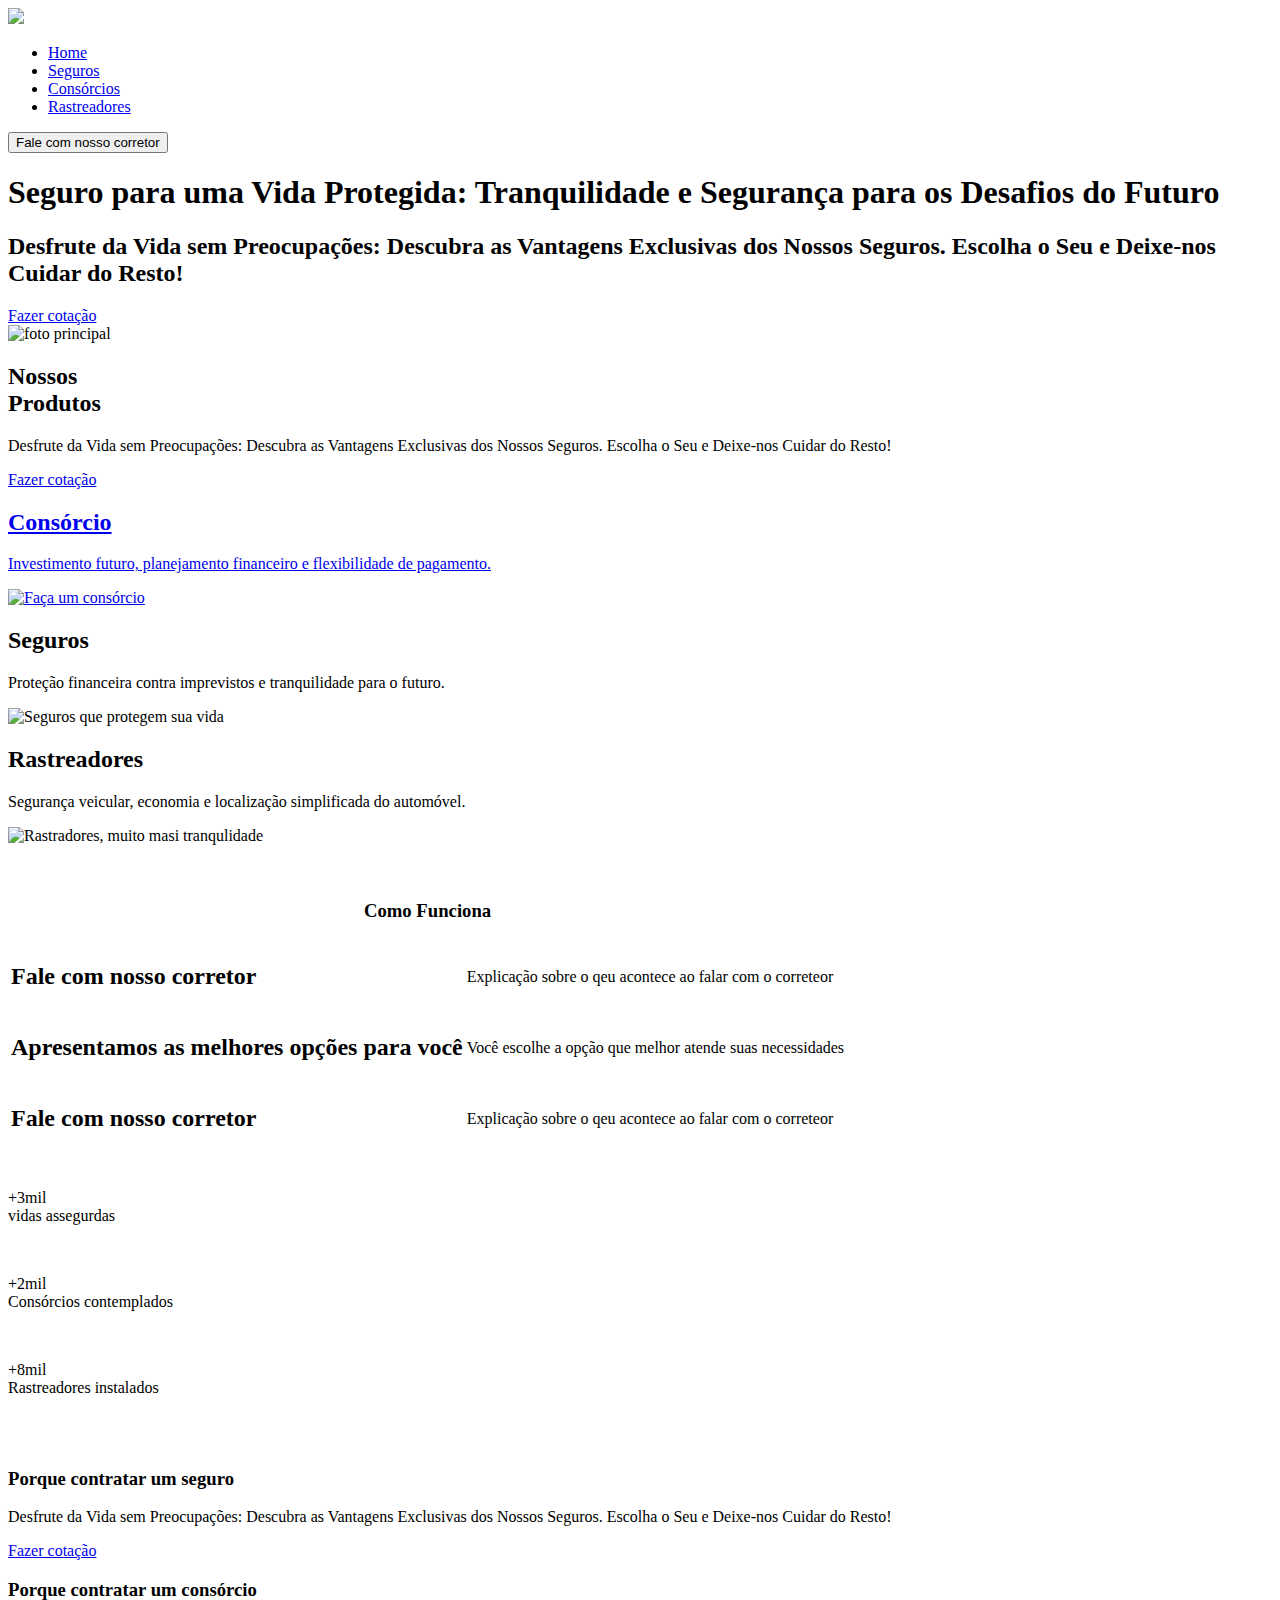
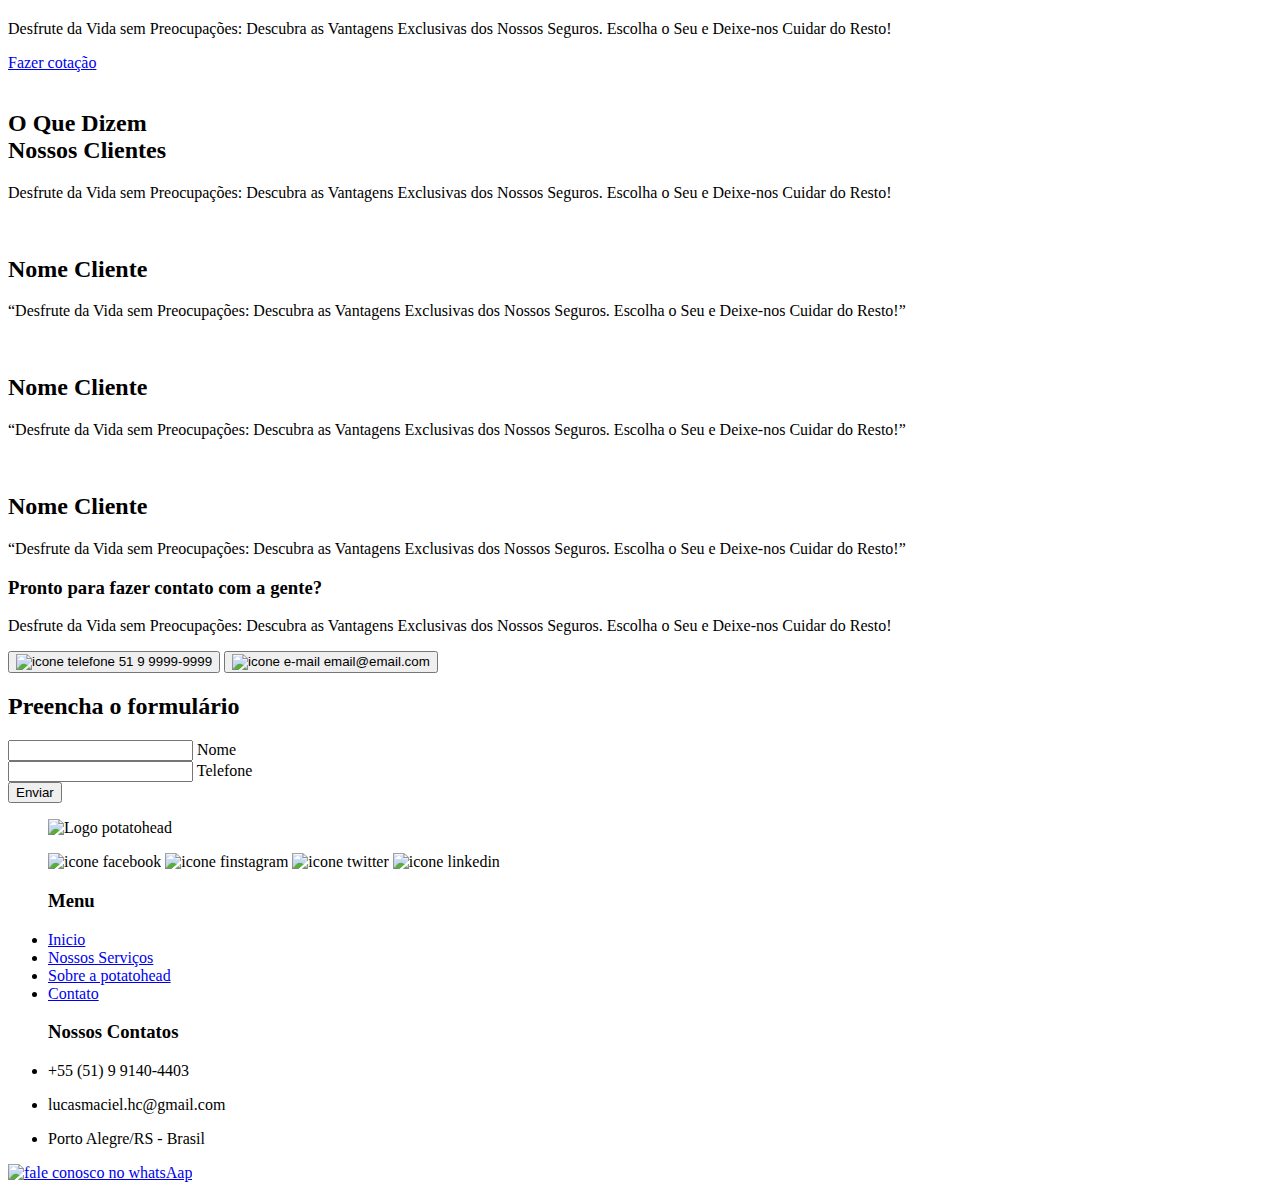
==== index.html @ 887e1ce1 "adição pagina main" ====
<!DOCTYPE html>
<html lang="pt-br">

<head>
    <meta charset="UTF-8">
    <meta name="viewport" content="width=device-width, initial-scale=1.0">
    <title>SMCOR Corretora de Seguros e Consórcios</title>
    <link rel="stylesheet" href="CSS/Style.css">
</head>

<body>
    <!-- inicio menu -->
    <header>
        <nav>
            <div class="logo-nav">
                <a href="#">
                    <img src="assets/Logo/Logo.svg">
                </a>
            </div>
            <div class="menu-lista">
                <ul class="ul-menu">
                    <li><a href="main.html">Home</a></li>
                    <li><a href="seguros.html">Seguros</a>
                    <li><a href="Consorcio.html">Consórcios</a></li>
                    <li><a href="Rastradores.html">Rastreadores</a></li>
                    <!--  <li><a href="">Contato</a></li>-->
                </ul>
                <button class="btn-contato-topo">Fale com nosso corretor<img src="" alt=""></button>
            </div>

            <div class="hamburguer">
                <span class="bar"></span>
                <span class="bar"></span>
                <span class="bar"></span>
            </div>
        </nav>
    </header>
    <!-- fim menu -->
    <!-- inicio hero -->
    <main>
        <section class="hero-topo">
            <div class="container">
                <div class="hero">
                    <div class="texto-hero">
                        <h1>Seguro para uma Vida Protegida: Tranquilidade e Segurança para os Desafios do Futuro</h1>
                        <h2>
                            Desfrute da Vida sem Preocupações: Descubra as Vantagens Exclusivas dos Nossos Seguros.
                            Escolha o Seu e Deixe-nos Cuidar do Resto!
                        </h2>
                        <div class="efeitobtn">
                            <a href="#" class="btn-primario"><span>Fazer cotação</span></a>
                        </div>
                    </div>
                    <div class="imagem-hero">
                        <img src="assets/img/Hero.webp" alt="foto principal">
                    </div>
                </div>
            </div>
            <!-- final hero -->
            <!-- inicio nossos produtos -->
        </section>
        <section class="nossos-produtos">
            <div class="container">
                <div class="txt-produtos">
                    <h2>Nossos</br>Produtos</h2>
                    <p>
                        Desfrute da Vida sem Preocupações: Descubra as Vantagens Exclusivas dos Nossos Seguros.
                        Escolha o Seu e Deixe-nos Cuidar do Resto!
                    </p>
                    <div class="efeitobtn">
                        <a href="#" class="btn-primario"><span>Fazer cotação</span></a>
                    </div>

                </div>

                <div class="cards-produtos">

                    <div class="card">
                        <a href="Consorcio.html">
                            <div class="texto-card">
                                <h2>Consórcio</h2>
                                <p>Investimento futuro, planejamento financeiro e flexibilidade de pagamento.</p>
                            </div>
                            <div class="imagem-card">
                                <div class="sombra"></div>
                                <img src="assets/img/Consórcio 2.webp" alt="Faça um consórcio">
                            </div>
                        </a>
                    </div>

                    <div class="card">
                        <div class="texto-card">
                            <h2>Seguros</h2>
                            <p>Proteção financeira contra imprevistos e tranquilidade para o futuro.</p>
                        </div>
                        <div class="imagem-card">
                            <div class="sombra"></div>
                            <img src="assets/img/ServicoSeguro.webp" alt="Seguros que protegem sua vida">
                        </div>
                    </div>

                    <div class="card">
                        <div class="texto-card">
                            <h2>Rastreadores</h2>
                            <p>Segurança veicular, economia e localização simplificada do automóvel.</p>
                        </div>
                        <div class="imagem-card">
                            <div class="sombra"></div>
                            <img src="assets/img/Consórcio carro.webp" alt="Rastradores, muito masi tranqulidade">
                        </div>
                    </div>

                </div>
            </div>
        </section>
        <!-- fim prdoutos -->
        <!-- inicio parceiros -->
        <section class="parceiros">
            <div class="container">
                <div class="logo-parceiros">
                    <img src="assets/LogoParceiros/image 40.svg" alt="">
                    <img src="assets/LogoParceiros/image 41.svg" alt="">
                    <img src="assets/LogoParceiros/image 42.svg" alt="">
                    <img src="assets/LogoParceiros/image 43.svg" alt="">
                    <img src="assets/LogoParceiros/image 44.svg" alt="">
                </div>
                <div class="logo-parceiros">
                    <img src="assets/LogoParceiros/image 45.svg" alt="">
                    <img src="assets/LogoParceiros/image 46.svg" alt="">
                    <img src="assets/LogoParceiros/image 47.svg" alt="">
                    <img src="assets/LogoParceiros/image 48.svg" alt="">
                </div>
            </div>
        </section>
        <!-- fim parceiros -->
        <!-- inicio como funciona -->
        <section class="como-funciona">
            <div class="container">
                <div class="funciona-contudo">
                    <table class="Tabela-funciona">
                        <caption>
                            <h3>Como Funciona</h3>
                        </caption>
                        <tbody class="Tabela-funciona-tbody">
                            <tr class="linha-col">
                                <td class="principal">
                                    <h2><span>Fale</span> com
                                        nosso <span>corretor</span></h2>
                                </td>
                                <td class="explicativo">
                                    <p>Explicação sobre o qeu acontece ao falar com o correteor</p>
                                </td>
                            </tr>

                            <tr>
                                <td class="principal">
                                    <h2>Apresentamos as <span>melhores opções</span> para você</h2>
                                </td>
                                <td class="explicativo">
                                    <p>Você escolhe a opção que <span>melhor atende suas necessidades</span></p>
                                </td>
                            </tr>

                            <tr>
                                <td class="principal">
                                    <h2>Fale com
                                        nosso corretor</h2>
                                </td>
                                <td class="explicativo">
                                    <p>Explicação sobre o qeu acontece ao falar com o correteor</p>
                                </td>
                            </tr>
                        </tbody>
                    </table>
                    <div class="dados">
                        <div class="resultados">
                            <img src="assets/icones/health_and_safety_FILL0_wght400_GRAD0_opsz24 1.svg" alt=""
                                class="icone-resultados">
                            <p class="results">+3mil<br>vidas assegurdas</p>
                        </div>
                        <div class="resultados">
                            <img src="assets/icones/Group 378.svg" alt="" class="icone-resultados">
                            <p class="results">+2mil<br>Consórcios contemplados</p>
                        </div>
                        <div class="resultados">
                            <img src="assets/icones/share_location_FILL0_wght400_GRAD0_opsz24 1.svg" alt=""
                                class="icone-resultados">
                            <p class="results">+8mil<br>Rastreadores instalados</p>
                        </div>
                    </div>
                </div>
                <div class="imagem-como-funciona">
                    <img src="assets/img/Serviços.webp" alt="">
                </div>
            </div>
        </section>
        <!-- fim como funciona -->
        <!-- inicio Porque o seguro -->
        <section class="porque-seguro">
            <div class="container">
                <div class="fundo-seguro">
                    <div class="imagem-seguros">
                        <img src="assets/img/seguro vida.webp" alt="">
                    </div>
                    <div class="conteudo-seguro">
                        <h3>Porque contratar um seguro</h3>
                        <p>
                            Desfrute da Vida sem Preocupações: Descubra as Vantagens Exclusivas
                            dos Nossos Seguros. Escolha o Seu e Deixe-nos Cuidar do Resto!
                        </p>
                        <div class="efeitobtn">
                            <a href="#" class="btn-primario"><span>Fazer cotação</span></a>
                        </div>
                    </div>
                </div>
            </div>
        </section>
        <section class="porque-consorcio">
            <div class="container">
                <div class="conteudo-seguro">
                    <h3>Porque contratar um consórcio</h3>
                    <p>
                        Desfrute da Vida sem Preocupações: Descubra as Vantagens Exclusivas
                        dos Nossos Seguros. Escolha o Seu e Deixe-nos Cuidar do Resto!
                    </p>
                    <div class="efeitobtn">
                        <a href="#" class="btn-primario"><span>Fazer cotação</span></a>
                    </div>
                </div>
                <div class="imagem-seguros">
                    <img src="assets/img/Consórcio.webp" alt="">
                </div>
            </div>
        </section>

        <section class="o-que-dizem">
            <div class="container">
                <div class="txt-produtos">
                    <h2>O Que Dizem</br>Nossos Clientes</h2>
                    <p>
                        Desfrute da Vida sem Preocupações: Descubra as Vantagens Exclusivas dos Nossos Seguros.
                        Escolha o Seu e Deixe-nos Cuidar do Resto!
                    </p>

                </div>

                <div class="cards-clientes">
                    <div class="card">
                        <img src="assets/img/toa-heftiba-oKbQxVusp8M-unsplash.webp" alt="" class="foto-cliente">
                        <h2>Nome Cliente</h2>
                        <p>
                            “Desfrute da Vida sem Preocupações: Descubra as Vantagens Exclusivas dos
                            Nossos Seguros. Escolha o Seu e Deixe-nos Cuidar do Resto!”
                        </p>
                    </div>
                    <div class="card">
                        <img src="assets/img/Seguro de vida.webp" alt="" class="foto-cliente">
                        <h2>Nome Cliente</h2>
                        <p>
                            “Desfrute da Vida sem Preocupações: Descubra as Vantagens Exclusivas dos
                            Nossos Seguros. Escolha o Seu e Deixe-nos Cuidar do Resto!”
                        </p>
                    </div>
                    <div class="card">
                        <img src="assets/img/Consórcio.webp" alt="" class="foto-cliente">
                        <h2>Nome Cliente</h2>
                        <p>
                            “Desfrute da Vida sem Preocupações: Descubra as Vantagens Exclusivas dos
                            Nossos Seguros. Escolha o Seu e Deixe-nos Cuidar do Resto!”
                        </p>
                    </div>
                </div>
            </div>

        </section>
        <!-- fim o que dizem -->
        <!-- inicio contato -->
        <section class="contato">
            <div class="container">
                <div class="conteudo">
                    <h3>Pronto para fazer contato com a gente?</h3>
                    <p>
                        Desfrute da Vida sem Preocupações: Descubra as Vantagens Exclusivas
                        dos Nossos Seguros. Escolha o Seu e Deixe-nos Cuidar do Resto!
                    </p>
                    <div class="botes-contato">
                        <button class="btn-contato">
                            <img src="assets/icones/phone.svg" alt="icone telefone"> <span>51 9 9999-9999</span>
                        </button>
                        <button class="btn-contato">
                            <img src="assets/icones/mail.svg" alt="icone e-mail"> <span>email@email.com</span>
                        </button>
                    </div>
                </div>

                <form action="" class="contat-home">
                    <h2>Preencha o formulário</h2>
                    <div class="input-box">
                        <input type="text" class="name" id="name" name="name" required>
                        <span>Nome</span>
                    </div>
                    <div class="input-box">
                        <input type="tel" class="telefone" id="telefone" name="telefone" required>
                        <span class="label">Telefone</span>
                    </div>
                    <button class="btn-primario-form" type="submit" data-button>Enviar</button>
                </form>
            </div>
        </section>
        <!-- fim contato -->
        <!-- inicio footer -->
        <footer>
            <div class="container">
                <ul>
                    <div class="logo">
                        <img src="assets/Logo/Logo.svg" alt="Logo potatohead">
                    </div>
                    <p></p>
                    <div class="redes-sociais">
                        <img src="assets/icones/facebook.png" alt="icone facebook" width="20px" height="20px">
                        <img src="assets/icones/instagram.png" alt="icone finstagram" width="20px" height="20px">
                        <img src="assets/icones/twitter.png" alt="icone twitter" width="20px" height="20px">
                        <img src="assets/icones/linkedin.png" alt="icone linkedin" width="20px" height="20px">
                    </div>
                </ul>

                <ul>
                    <h3>Menu</h3>
                    <li><a href="#hero">Inicio</a></li>
                    <li><a href="#nossos-servicos">Nossos Serviços</a></li>
                    <li><a href="#pq-potatohead">Sobre a potatohead</a></li>
                    <li><a href="#contato">Contato</a></li>

                </ul>



                <ul>
                    <h3>Nossos Contatos</h3>
                    <li>
                        <p>+55 (51) 9 9140-4403</p>
                    </li>
                    <li>
                        <p>lucasmaciel.hc@gmail.com</p>
                    </li>
                    <li>
                        <p>Porto Alegre/RS - Brasil</p>
                    </li>
                </ul>
            </div>
        </footer>
        <div class="whats">
            <div class="ani-whats">
                <a href="https://wa.me/5551991404403" target="_blank">
                    <img src="assets/icones/whatsapp-icon-seeklogo.svg" alt="fale conosco no whatsAap"
                        title="fale conosco no whatsAap" width="70px" height="70px">
                </a>
            </div>
        </div>
    </main>
    <script src="JS/script.js"></script>

</body>

</html>
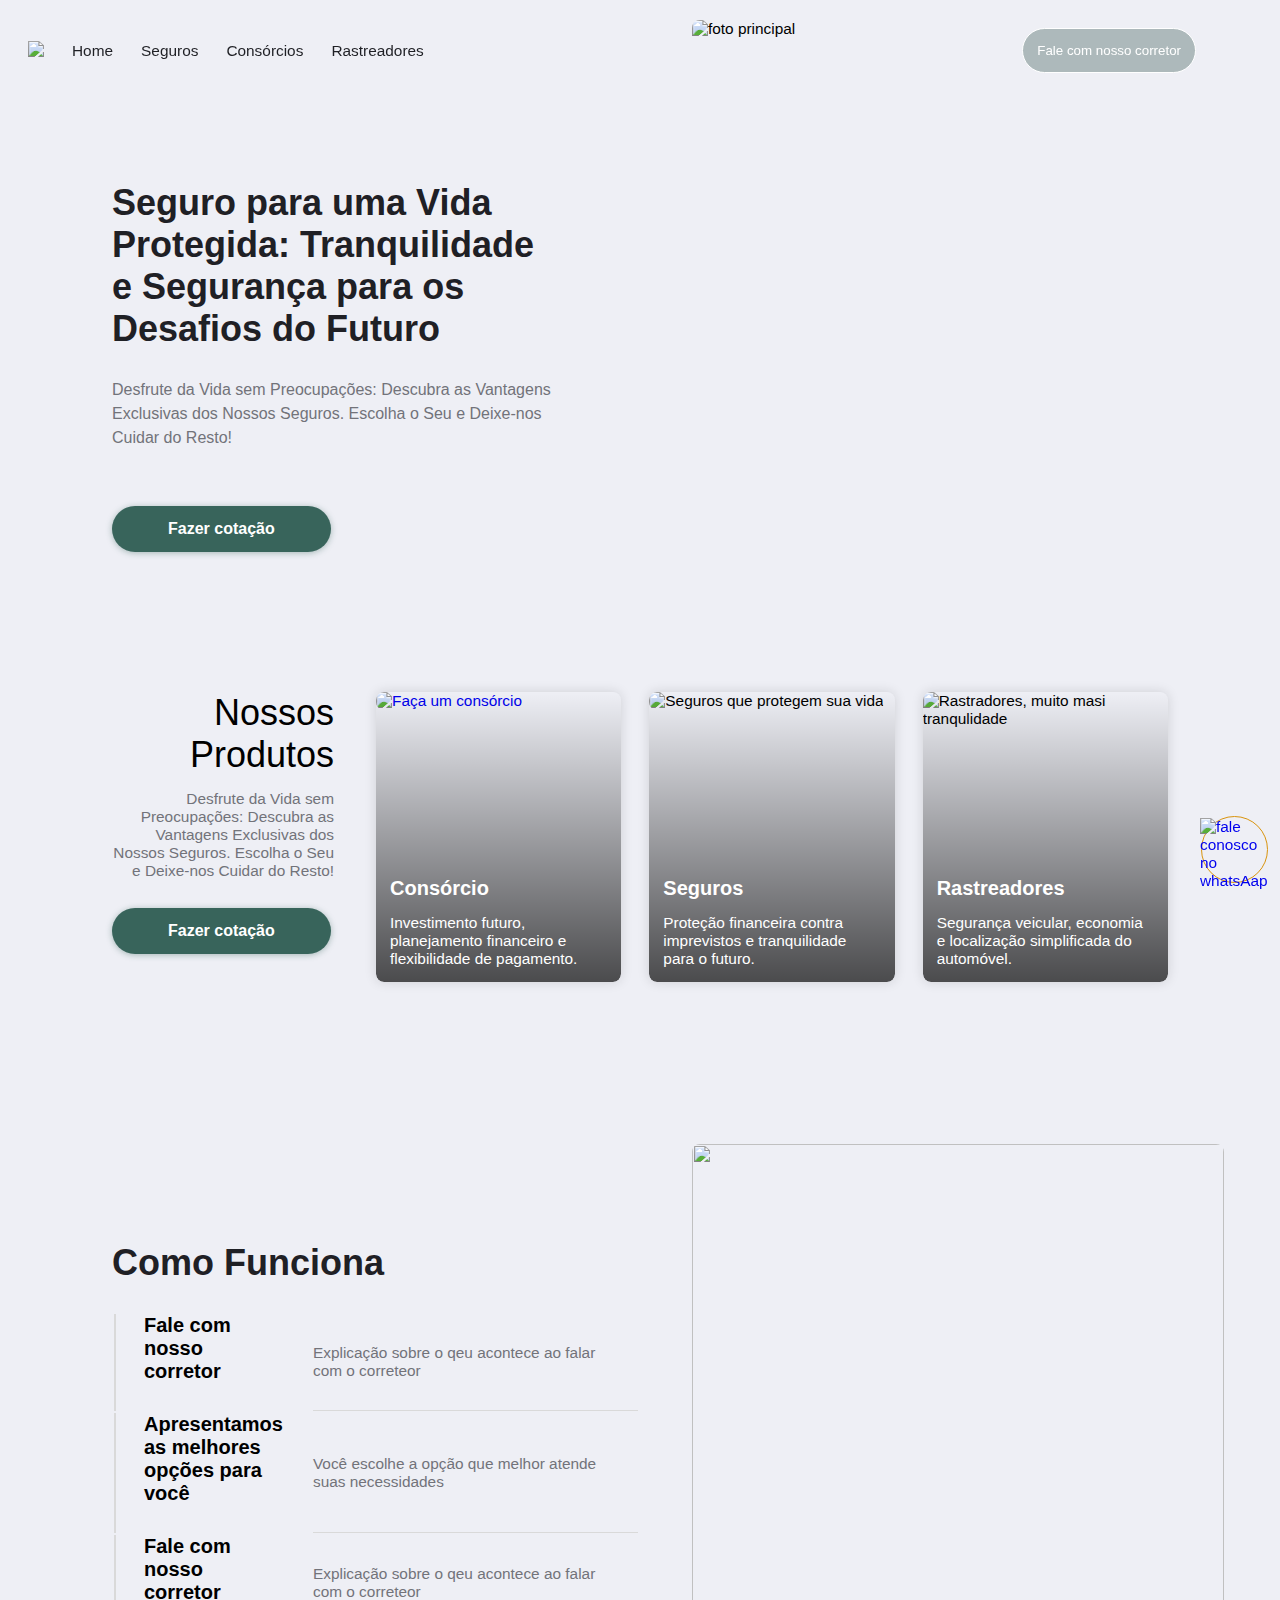
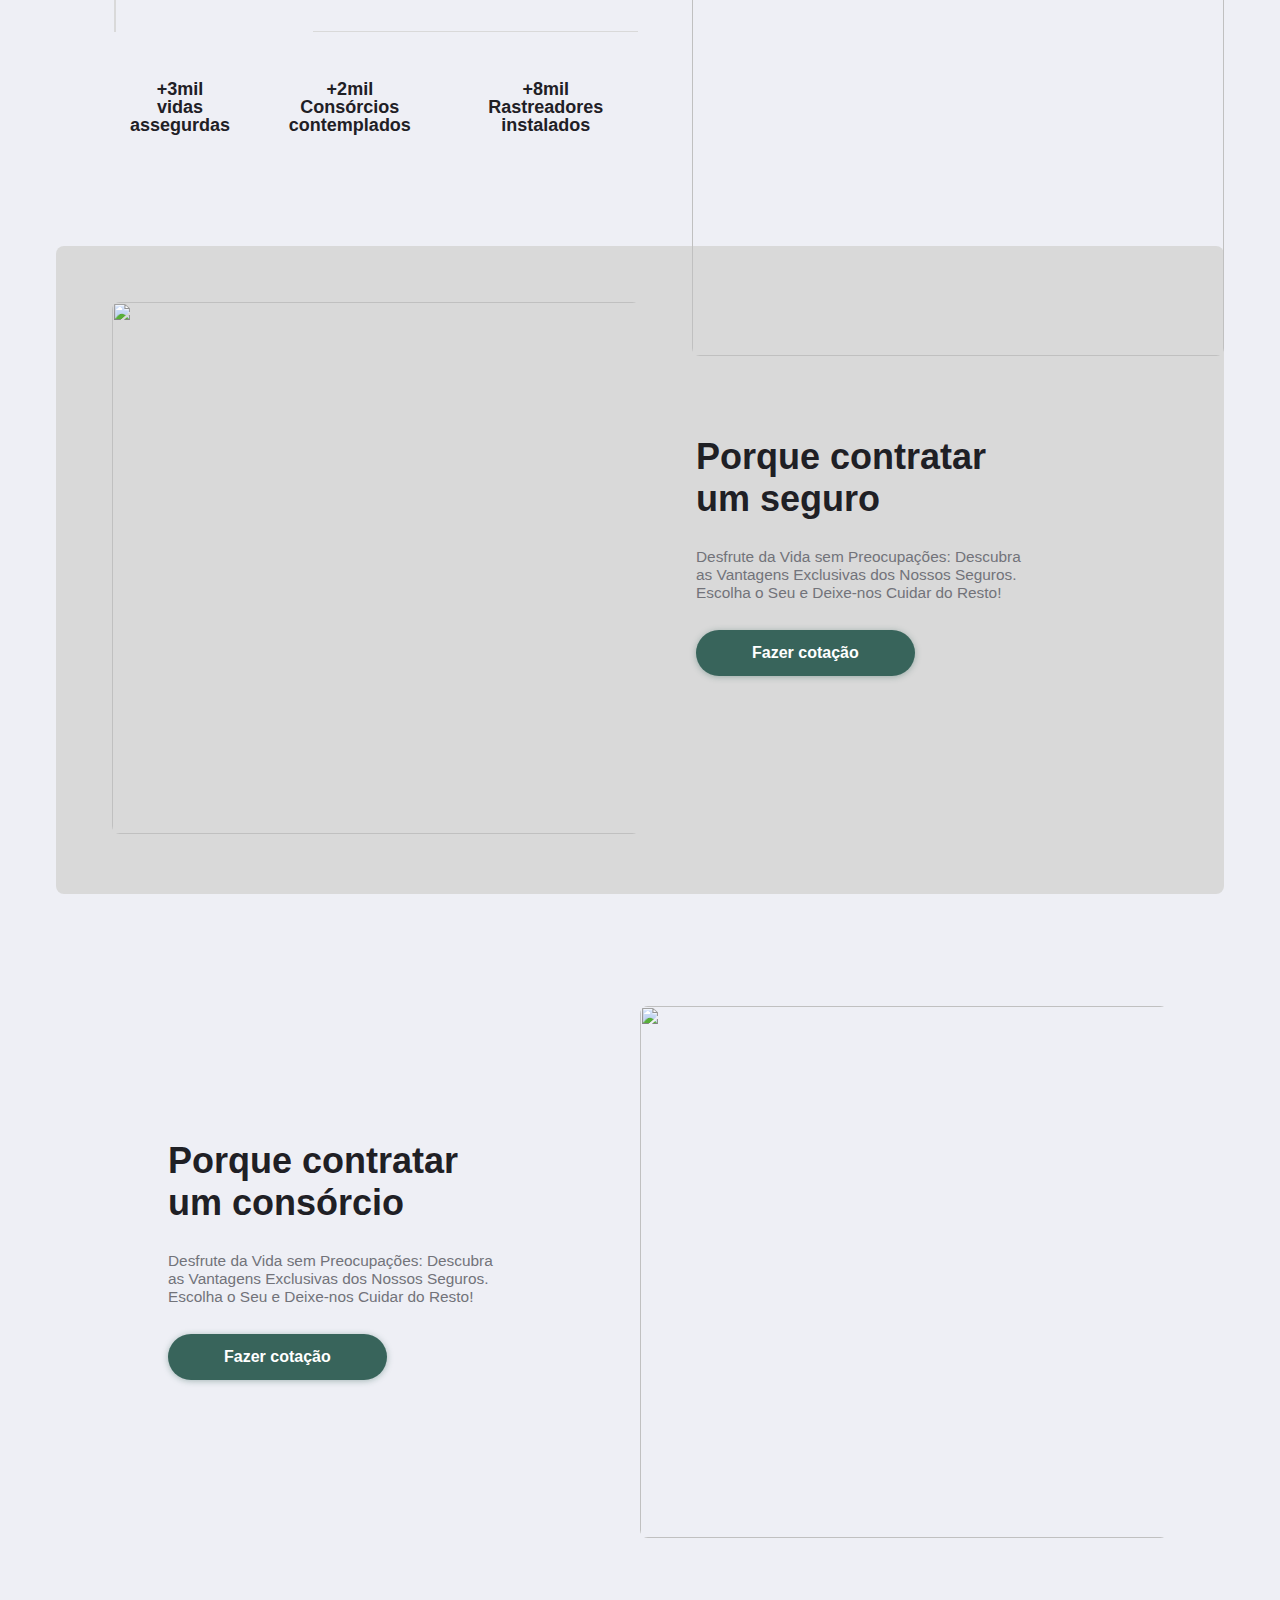
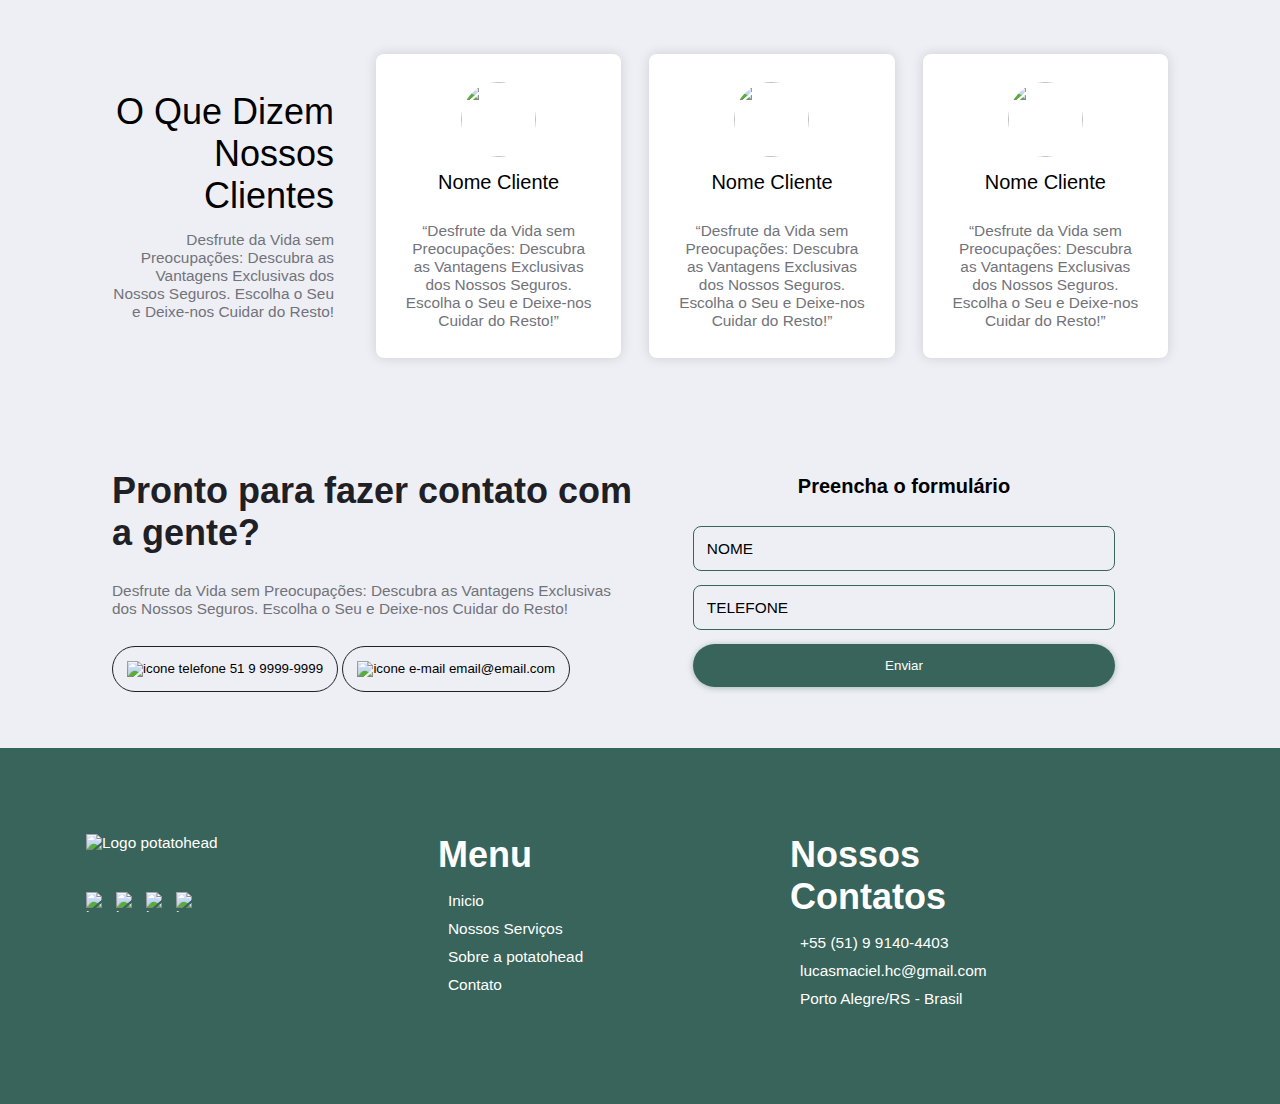
==== commit a3be90ab: "ajustes mobile e forms" ====
--- a/index.html
+++ b/index.html
@@ -19,7 +19,7 @@
             </div>
             <div class="menu-lista">
                 <ul class="ul-menu">
-                    <li><a href="main.html">Home</a></li>
+                    <li><a href="#">Home</a></li>
                     <li><a href="seguros.html">Seguros</a>
                     <li><a href="Consorcio.html">Consórcios</a></li>
                     <li><a href="Rastradores.html">Rastreadores</a></li>
@@ -293,7 +293,8 @@
                     </div>
                 </div>
 
-                <form action="" class="contat-home">
+                <form action="https://api.staticforms.xyz/submit" method="post" class="contat-home" data-form>
+                    <input type="hidden" name="accessKey" value="fa27f163-27c3-4903-a5e9-0213ad356aae">
                     <h2>Preencha o formulário</h2>
                     <div class="input-box">
                         <input type="text" class="name" id="name" name="name" required>
--- a/CSS/Style.css
+++ b/CSS/Style.css
@@ -0,0 +1,1049 @@
+:root {
+    --color--primaria: #38645B;
+    --color--secundaria: #D8930D;
+    --color--titulo: #1F2025;
+    --color-text: #72737A;
+    --color--background: #EEEFF5;
+    --color--background--secundario: #D9D9D9;
+    --color--background--dark: #191919;
+    --color--white: #fff;
+    --color--branco-opacitidade: rgba(76, 105, 99, 0.4);
+    --color--sobra--card: linear-gradient(rgba(0, 0, 0, 0), rgba(0, 0, 0, 0.685));
+    --color--sobra--card2: linear-gradient(rgba(0, 0, 0, 0.589), rgba(0, 0, 0, 0.966));
+    --color--sombra: #19191925;
+    --color-linhas: #D9D9D9;
+
+    --box-shadow: 0 0 0.8rem var(--color--sombra);
+
+}
+
+* {
+    margin: 0;
+    padding: 0;
+    outline: 0;
+    appearance: none;
+    border: 0;
+    text-decoration: none;
+    list-style: none;
+    box-sizing: border-box;
+}
+
+html {
+    font-size: 14px;
+    scroll-behavior: smooth;
+}
+
+body {
+    width: 100%;
+    height: 100%;
+    font-family: Helvetica Neue, Helvetica, Arial, sans-serif;
+    font-size: 1.1rem;
+    background-color: var(--color--background);
+
+}
+
+.hamburguer {
+    display: none;
+    cursor: pointer
+}
+
+.bar {
+    display: block;
+    width: 25px;
+    height: 3px;
+    margin: 5px 0;
+    transition: all 300ms ease;
+    background-color: var(--color--titulo);
+}
+
+h1 {
+    font-size: 36px;
+    font-weight: 600;
+    color: var(--color--titulo);
+}
+
+h2 {
+    font-size: 20px;
+    font-weight: 500;
+    margin-bottom: 2rem;
+}
+
+h3 {
+    font-size: 36px;
+    font-weight: 600;
+    color: var(--color--titulo);
+    margin-bottom: 2rem;
+}
+
+p {
+    color: var(--color-text);
+}
+
+.container {
+    padding: 4rem 8rem;
+    width: 100%;
+}
+
+.efeitobtn {
+    display: flex;
+
+}
+
+.btn-primario {
+    background-color: var(--color--primaria);
+    padding: 1rem 4rem;
+    border-radius: 30px;
+    box-shadow: 0px 1px 6px rgb(56, 100, 91, 0.4);
+    margin: 2rem 0;
+    border: none;
+    position: relative;
+    overflow: hidden;
+    text-align: center;
+}
+
+.btn-primario span {
+    font-size: 16px;
+    font-weight: 700;
+    color: var(--color--white);
+    position: relative;
+    overflow: hidden;
+}
+.btn-primario-form{
+    background-color: var(--color--primaria);
+    color: var(--color--white);
+    width: 100%;
+    padding: 1rem 4rem;
+    border-radius: 30px;
+    box-shadow: 0px 1px 6px rgb(56, 100, 91, 0.4);
+    width: 100%;
+    text-align: center;
+    transition: .4s;
+}
+.btn-primario-form:hover{
+    background-color: var(--color--secundaria);
+}
+.btn-primario::before {
+    content: '';
+    background-color: var(--color--secundaria);
+    width: 0;
+    height: 0;
+    position: absolute;
+    top: var(--eixoY);
+    left: var(--eixoX);
+    border-radius: 50%;
+    transform: translate(-50%, -50%);
+    transition: width .8s, height .8s;
+}
+
+.btn-primario:hover::before {
+    width: 1000px;
+    height: 1000px;
+}
+
+
+.card {
+    border-radius: 8px;
+    box-shadow: var(--box-shadow);
+    padding: 2rem;
+    cursor: pointer;
+}
+
+.card:hover {
+    box-shadow: none;
+}
+
+input, select {
+    width: 100%;
+    padding: 1rem;
+    border: 1px solid var(--color--primaria);
+    border-radius: 8px;
+    background-color: transparent;
+    margin-bottom: 1rem;
+    cursor: pointer;
+}
+
+input:hover,
+input:focus,
+input:valid,
+select:hover,
+select:focus,
+select:valid {
+    border: 1px solid var(--color--secundaria);
+    box-shadow: 0 0 0.2rem var(--color--secundaria);
+}
+
+/*----- Incio nav -----*/
+nav {
+    padding: 2rem 2rem;
+    width: 100%;
+    background-color: transparent;
+    display: flex;
+    align-items: center;
+    gap: 2rem;
+    position: fixed;
+    z-index: 9999;
+    transition: 0.4s;
+}
+
+nav.ativo {
+    background-color: var(--color--white);
+    box-shadow: 0px 1px 6px rgba(8, 10, 10, 0.4);
+    padding: 1rem 2rem;
+}
+
+nav.ativo .btn-contato-topo {
+    background-color: var(--color--primaria);
+}
+
+.ul-menu {
+    display: flex;
+    justify-content: space-between;
+    gap: 2rem;
+
+}
+
+.ul-menu a {
+    color: var(--color--titulo);
+    font-weight: 500;
+    transition: .3s;
+}
+
+.ul-menu a:hover {
+    color: var(--color--secundaria);
+}
+
+.ul-menu .ativo {
+    color: var(--color--secundaria);
+}
+
+
+.menu-lista {
+    display: flex;
+    justify-content: space-between;
+    width: 100%;
+    align-items: center;
+    padding-right: 4rem;
+}
+
+
+.btn-contato-topo {
+    border-radius: 30px;
+    padding: 1rem;
+    border: 1px solid;
+    border-color: var(--color--white);
+    background-color: var(--color--branco-opacitidade);
+    color: var(--color--white);
+    backdrop-filter: blur(20px);
+    
+}
+
+
+
+
+/*----- Incio hero -----*/
+.hero-topo {
+    padding-top: 6rem;
+}
+
+.hero {
+    display: grid;
+    grid-template-columns: 60% 40%;
+}
+
+.hero-interno{
+    display: grid;
+    grid-template-columns: 50% 50%;
+}
+
+.texto-hero {
+    margin-top: 3rem;
+    margin-right: 4rem;
+    max-width: 450px;
+}
+
+.texto-hero h1 {
+    margin-bottom: 2rem;
+}
+
+.texto-hero h2 {
+    font-size: 16px;
+    font-weight: 500;
+    color: var(--color-text);
+    line-height: 150%;
+}
+
+.imagem-hero {
+    position: relative;
+    max-width: 100%;
+    
+}
+
+.imagem-hero img {
+    width: 38rem;
+    height: 38rem;
+    border-radius: 8px;
+    position: absolute;
+    top: -8.6rem;
+    right: -4rem;
+    object-fit: cover;
+    
+}
+
+/*----- Nossos Produtos -----*/
+
+.nossos-produtos .container {
+    display: grid;
+    grid-template-columns: 25% 75%;
+    align-items: center;
+}
+
+.txt-produtos {
+    text-align: right;
+    margin-right: 3rem;
+}
+
+.txt-produtos h2 {
+    margin-bottom: 1rem;
+    font-size: 36px;
+    font-weight: 500;
+}
+
+.cards-produtos {
+    display: flex;
+    gap: 2rem;
+    width: 100%;
+    height: 100%;
+    max-height: 380px;
+    text-align: left;
+    margin: auto;
+    
+}
+
+.cards-produtos .card {
+    position: relative;
+    width: 100%;
+    height: 100%;
+    padding: 0;
+    max-height: 380px;
+    overflow: hidden;
+}
+
+
+.cards-produtos .card .texto-card {
+    position: absolute;
+    padding: 1rem;
+    color: var(--color--white);
+    bottom: 0;
+    z-index: 2;
+    max-height: 380px;
+}
+
+.texto-card h2 {
+    font-size: 20px;
+    font-weight: 600;
+    margin-bottom: 1rem;
+}
+
+.texto-card p {
+    color: var(--color--white);
+}
+
+.cards-produtos .card .sombra {
+    position: absolute;
+    background: var(--color--sobra--card);
+    width: 100%;
+    height: 100%;
+    z-index: 1;
+    border-radius: 8px;
+}
+
+.cards-produtos .card img {
+    width: 100%;
+    height: 100%;
+    object-fit: cover;
+    border-radius: 8px;
+    z-index: -2;
+    max-height: 380px;
+    transition: all .4s;
+}
+
+.cards-produtos .card:hover img{
+    transform: scale(1.2);
+}
+
+
+/*----- Nossos parceiros  -----*/
+
+.parceiros .container{
+    padding: 0 6rem;
+    padding-bottom: 4rem;
+}
+
+.logo-parceiros {
+    align-items: center;
+    text-align: center;
+    margin-bottom: 2rem;
+}
+
+.logo-parceiros img {
+    max-width: 200px;
+    
+}
+
+/*----- Como funciona  -----*/
+.como-funciona .container {
+    max-width: 100%;
+    display: grid;
+    grid-template-columns: 50% 50%;
+    padding-bottom: 4rem;
+}
+
+.imagem-como-funciona {
+    position: relative;
+}
+
+
+.Tabela-funciona caption {
+    text-align: left;
+}
+
+.Tabela-funciona caption h3 {
+    font-weight: 600;
+}
+
+.imagem-como-funciona img {
+    width: 38rem;
+    height: 58rem;
+    border-radius: 8px;
+    top: -7rem;
+    right: -4rem;
+    position: absolute;
+    object-fit: cover;
+}
+
+
+.principal {
+    border-left: 2px solid var(--color-linhas);
+    transition: .3s;
+}
+
+.Tabela-funciona tr:hover .principal {
+    border-left: 2px solid var(--color--secundaria);
+    color: var(--color--secundaria);
+}
+
+.Tabela-funciona tr:hover .explicativo p{
+    font-weight: 600;
+    
+}
+.Tabela-funciona .principal {
+    padding: 0 2rem;
+    align-items: center;
+    width: 20%;
+}
+
+.principal h2 {
+    font-weight: 600;
+}
+
+.Tabela-funciona .explicativo {
+    border-bottom: 1px solid var(--color-linhas);
+    padding: 2rem 0;
+    padding-right: 2rem;
+    width: 100%;
+    transition: .4s;
+}
+
+.tabela-funciona-interno{
+    padding-left: 2rem;
+    display: flex;
+}
+
+
+.dados {
+    display: flex;
+    justify-content: space-between;
+    align-items: center;
+    text-align: center;
+    padding-top: 2rem;
+}
+
+.dados .resultados img{
+    transition: transform .4s;
+}
+
+.dados p {
+    font-size: 18px;
+    font-weight: 800;
+    color: var(--color--titulo);
+    line-height: 100%;
+}
+.dados .resultados:hover img{
+    transform: scale(1.2);
+}
+/*----- porque contratar seguro  -----*/
+/*.porque-seguro {
+    background-color: var(--color--background--secundario);
+}-*/
+
+.porque-seguro .container {
+   padding: 4rem 4rem;
+
+}
+.fundo-seguro{
+    display: grid;
+    grid-template-columns: 50% 50%;
+    align-items: center;
+    padding: 4rem 4rem;
+    background-color: var(--color--background--secundario);
+    width: 100%;
+    height: 100%;
+    border-radius: 8px;
+}
+
+.imagem-seguros {
+    text-align: center;
+}
+
+.imagem-seguros img {
+    max-width: 100%;
+    border-radius: 8px;
+    width: 38rem;
+    height: 38rem;
+    border-radius: 8px;
+    object-fit: cover;
+}
+
+.conteudo-seguro {
+    max-width: 400px;
+    padding-left: 4rem;
+}
+
+/*----- porque contratar consorcio-----*/
+
+.porque-consorcio .container {
+    display: grid;
+    grid-template-columns: 50% 50%;
+    align-items: center;
+
+}
+
+/*----- o que dizem sobre nós-----*/
+.o-que-dizem .container {
+    display: grid;
+    grid-template-columns: 25% 75%;
+    align-items: center;
+}
+
+.cards-clientes {
+    display: flex;
+    gap: 2rem;
+    text-align: center;
+}
+
+.cards-clientes .card {
+    background-color: var(--color--white);
+    cursor: auto;
+}
+
+.cards-clientes .card img {
+    border-radius: 50%;
+    width: 75px;
+    height: 75px;
+    object-fit: cover;
+    margin-bottom: 1rem;
+}
+
+/*----- contato -----*/
+.contato .container {
+    display: grid;
+    grid-template-columns: 50% 50%;
+    
+}
+
+.botes-contato {
+    margin-top: 2rem;
+
+}
+
+.btn-contato {
+    
+    background-color: transparent;
+    border: 1px solid var(--color--titulo);
+    border-radius: 30px;
+    padding: 1rem;
+    align-items: center;
+}
+
+.btn-contato img {
+    width: 25px;
+    margin: auto;
+}
+
+.contat-home {
+    display: flex;
+    justify-content: center;
+    align-items: center;
+    flex-direction: column;
+    text-align: center;
+    width: 100%;
+}
+
+.contat-home h2 {
+    font-weight: 700;
+    width: 80%;
+}
+
+.input-box {
+    position: relative;
+    width: 80%;
+}
+
+.input-box span {
+    position: absolute;
+    left: 0;
+    padding: 1rem;
+    text-transform: uppercase;
+    transition: 0.4s;
+    pointer-events: none;
+}
+
+.input-box input:valid~span,
+.input-box input:focus~span, .input-box select:valid~span,
+.input-box select:focus~span {
+    color: var(--color--titulo);
+    transform: translateX(10px) translateY(-7px);
+    font-size: 0.75rem;
+    padding: 0.1rem 1rem;
+    background-color: var(--color--secundaria);
+    border-left: 1px solid var(--color--secundaria);
+    border-radius: 4px;
+}
+
+.contat-home .btn-primario-form {
+    width: 80%;
+    margin: 0;
+}
+
+/* footer */
+footer {
+    background-color: var(--color--primaria);
+    color: var(--color--white);
+}
+
+footer .container {
+    display: flex;
+    color: white;
+    padding: 4rem;
+}
+
+footer .logo {
+    display: flex;
+    align-items: center;
+    margin-bottom: 2rem;
+
+}
+
+footer .logo img {
+    width: 12rem;
+    margin-right: 6px;
+}
+
+footer .container ul {
+    width: 25%;
+    margin: 30px 30px;
+}
+
+footer .container h3 {
+    margin-bottom: 16px;
+    font-weight: 600;
+    color: var(--color--white);
+}
+footer p{
+    color: var(--color--white);
+}
+
+footer .container .redes-sociais {
+    display: flex;
+}
+
+footer .container .redes-sociais img {
+    margin-right: 10px;
+    width: 20px;
+
+}
+
+footer .container ul>p {
+    margin-bottom: 40px;
+}
+
+footer .container li {
+    margin: 10px;
+}
+
+footer .container a {
+    color: white;
+}
+
+/*----- Botão whats -----*/
+.whats{
+    width: 70px;
+    position: fixed;
+    bottom: 10px;
+    right: 10px;
+    z-index: 9999;
+    
+}
+.ani-whats{
+    position: relative;
+    
+}
+
+.ani-whats::before{
+    content: '';
+    right: 2px;
+    bottom: 7px;
+    background-color: none;
+    border: 1px solid var(--color--secundaria);
+    width: 65px;
+    height: 65px;
+    position: absolute;
+    border-radius: 50%;
+    animation: alertabtn 1.3s ease-in-out infinite alternate;
+    z-index: -1;
+    
+}
+
+@keyframes alertabtn {
+    from {
+        transform: scale(1);
+        opacity: 0.2; 
+    }
+
+    to {
+        transform: scale(1.3);
+        opacity: 1; 
+    }
+    
+}
+/*----- Páginas internas -----*/
+
+.entre-em-contato{
+    background-color: var(--color--background--dark);
+    color: var(--color--white);
+   
+}
+.entre-em-contato .container{
+    width: 100%;
+    text-align: center;
+    
+}
+.entre-em-contato h2{
+    font-size: 20px;
+    font-weight: 500;
+    width: 80%;
+    margin: auto;
+    margin-bottom: 2rem;
+}
+
+.entre-em-contato h2 span{
+    font-size: 28px;
+    font-weight: 600;
+}
+
+.entre-em-contato .container .btn-primario{
+    margin: auto;
+    text-align: center;
+}
+
+/*================= Media Queries tablete ========*/
+
+@media screen and (max-width: 1200px) {
+    .container {
+        padding: 4rem 2rem;
+
+    }
+
+    .menu-lista {
+        padding-right: 0;
+    }
+
+    .btn-contato-topo {
+        position: static;
+        right: 150px;
+        background-color: var(--color--primaria);
+        backdrop-filter: none;
+    }
+
+    .hero {
+        grid-template-columns: 50% 50%;
+
+    }
+  
+    
+
+    .imagem-hero img {
+        width: 100%;
+        height: 100%;
+        position: static;
+    }
+
+    .logo-parceiros img {
+        max-width: 130px;
+    }
+
+    .imagem-como-funciona img {
+
+        padding-right: 2rem;
+        width: 100%;
+        height: 100%;
+        position: static;
+        margin-left: 2rem;
+    }
+}
+
+/*================= Media Queries tablete pequeno ========*/
+@media screen and (max-width: 1200px) {
+    nav {
+        transition: none;
+        justify-content: space-between;
+        margin-bottom: 30px;
+        padding: 1rem 1rem;
+    }
+
+    nav.ativo {
+        background-color: var(--color--background);
+        padding: 1rem 1rem;
+    }
+
+    .hamburguer {
+        display: block;
+    }
+
+    .hamburguer.active .bar:nth-child(2) {
+        opacity: 0;
+        color: #D8930D;
+    }
+
+    .hamburguer.active .bar:nth-child(1) {
+        transform: translateY(8px) rotate(45deg);
+        background-color: #D8930D;
+    }
+
+    .hamburguer.active .bar:nth-child(3) {
+        transform: translateY(-8px) rotate(-45deg);
+        background-color: #D8930D;
+    }
+
+    .menu-lista {
+        position: fixed;
+        left: -100%;
+        top: 70px;
+        flex-direction: column;
+        background-color: var(--color--background);
+        width: 100%;
+        height: 100%;
+        text-align: center;
+        transition: .40s;
+    }
+
+    .menu-lista.active {
+        left: 0;
+    }
+
+    .ul-menu {
+        flex-direction: column;
+        align-items: center;
+        margin: auto;
+    }
+
+    .ul-menu li {
+        font-size: 18px;
+    }
+}
+
+/*================= Media Queries mobile ========*/
+@media screen and (max-width: 820px) {
+    .container {
+        padding: 1rem;
+    }
+    .hero {
+        display: grid;
+        grid-template-columns: 1fr;
+        text-align: center;
+    }
+
+    .texto-hero {
+        margin: auto;
+        max-width: 80%;
+        text-align: center;
+       margin-top: 1rem;
+        margin-bottom: 3rem;
+    }
+
+    .efeitobtn .btn-primario {
+        margin: auto;
+        padding: auto;
+        text-align: center;
+    }
+
+    .imagem-hero {
+        margin: auto;
+    }
+
+    .imagem-hero img {
+        height: 240px;
+        max-width: 800px;
+        max-width: 100%;
+        display: block;
+        margin: auto;
+    }
+    .hero-interno{
+        display: grid;
+        grid-template-columns: 1fr;
+    }
+    .nossos-produtos .container {
+        grid-template-columns: 1fr;
+    }
+
+    
+    .cards-produtos {
+        flex-direction: column;
+        height: 400px;
+        width: 600px;
+        gap: .5rem; 
+        padding: 0 1rem;  
+    }
+    .cards-produtos .card .sombra {
+        
+        background: var(--color--sobra--card2);
+        
+    }
+    .logo-parceiros {
+        margin: 2rem 0;
+    }
+
+    .logo-parceiros img {
+        max-width: 800px;
+    }
+
+    .como-funciona .container {
+        display: grid;
+        grid-template-columns: 1fr;
+        padding: 1rem;
+    }
+
+    .imagem-como-funciona img {
+        display: none;
+    }
+    .porque-seguro .container {
+        padding: 4rem 0rem;
+     
+     }
+    
+    .fundo-seguro{
+        grid-template-columns: 1fr;
+        background-color: var(--color--background--secundario);
+        border-radius: 0px;
+    }
+
+
+    .imagem-seguros img {
+        
+        height: 240px;
+        width: 800px;
+        max-width: 100%;
+        margin-bottom: 2rem;
+    }
+    .porque-consorcio .container {
+        grid-template-columns: 1fr;
+    }
+   .conteudo-seguro{
+        order: 1;
+        text-align: center;
+        max-width: 80%;
+        padding-left: 0;
+       margin: auto; 
+    }
+    .conteudo-seguro p{
+        margin-bottom: 2rem;
+    }
+
+    .txt-produtos {
+        margin: auto;
+        max-width: 80%;
+        text-align: center;
+        margin-bottom: 2rem;
+    }
+    
+    .txt-produtos h2 {
+        margin-bottom: 1rem;
+        font-size: 36px;
+        font-weight: 500;
+    }
+    .txt-produtos p {
+        margin-bottom: 2rem;
+    }
+    .container-parceiros {
+        padding: 0 1rem;
+        padding-bottom: 0rem;
+    }
+    .o-que-dizem .container {
+        grid-template-columns: 1fr;
+    }
+    .cards-clientes {
+        display: flex;
+        flex-direction: column;
+        gap: 2rem;
+        text-align: center;
+    }
+    
+    .cards-clientes .card {
+        background-color: var(--color--white);
+    }
+    
+    .cards-clientes .card img {
+        border-radius: 50%;
+        width: 75px;
+        height: 75px;
+        object-fit: cover;
+        margin-bottom: 1rem;
+    }
+    .contato .container {
+        display: grid;
+        grid-template-columns: 1fr;
+        padding: 2rem;
+    }
+
+    .contato .conteudo{
+        text-align: center;
+        margin-bottom: 2rem;
+    }
+
+    .contat-home{
+        width: 100%;
+    }
+
+    .contat-home {
+        display: flex;
+        justify-content: center;
+        align-items: center;
+        flex-direction: column;
+        text-align: center;
+        padding: 0 ;
+    }
+    footer .container {
+
+        padding: 2rem 1rem;
+        display: flex;
+        flex-direction: column;
+        margin-top: 2rem;
+    }
+
+    footer .container ul {
+        width: 100%;
+        margin: 30px 30px;
+
+    }
+    
+}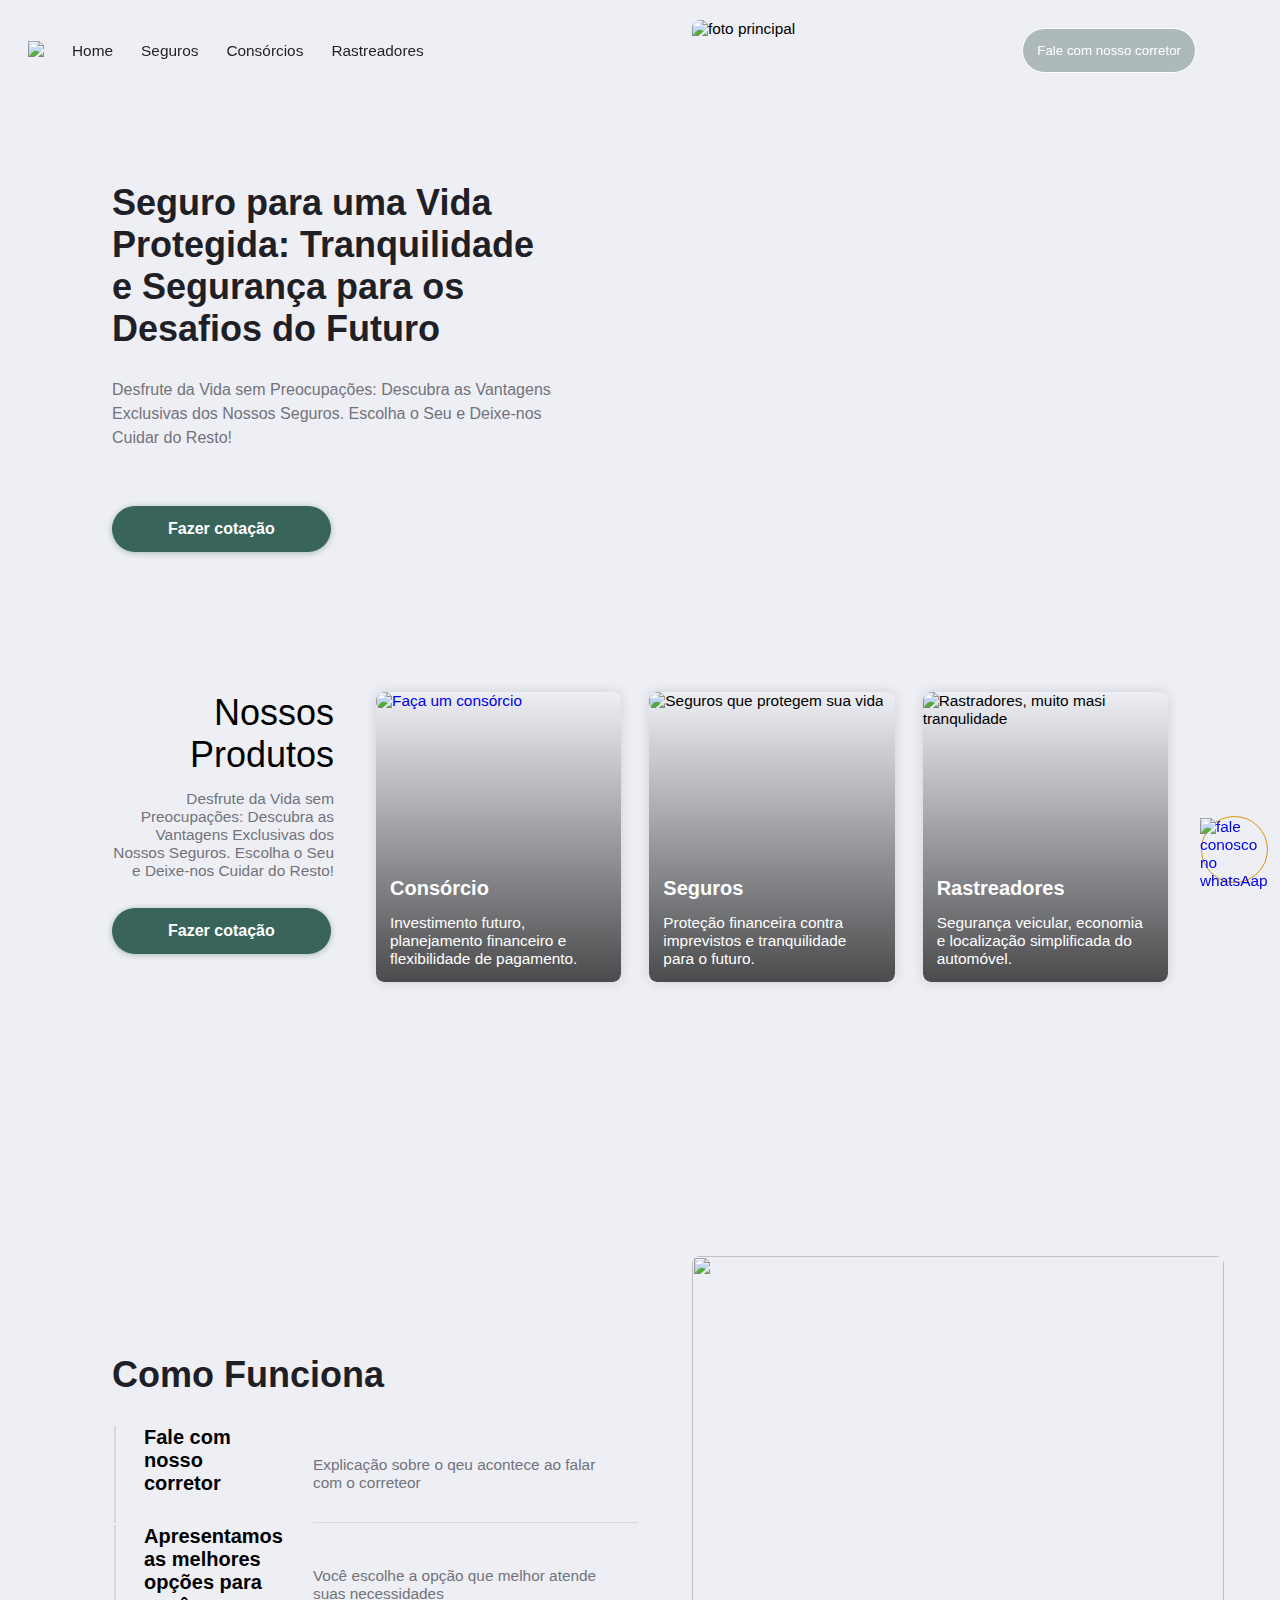
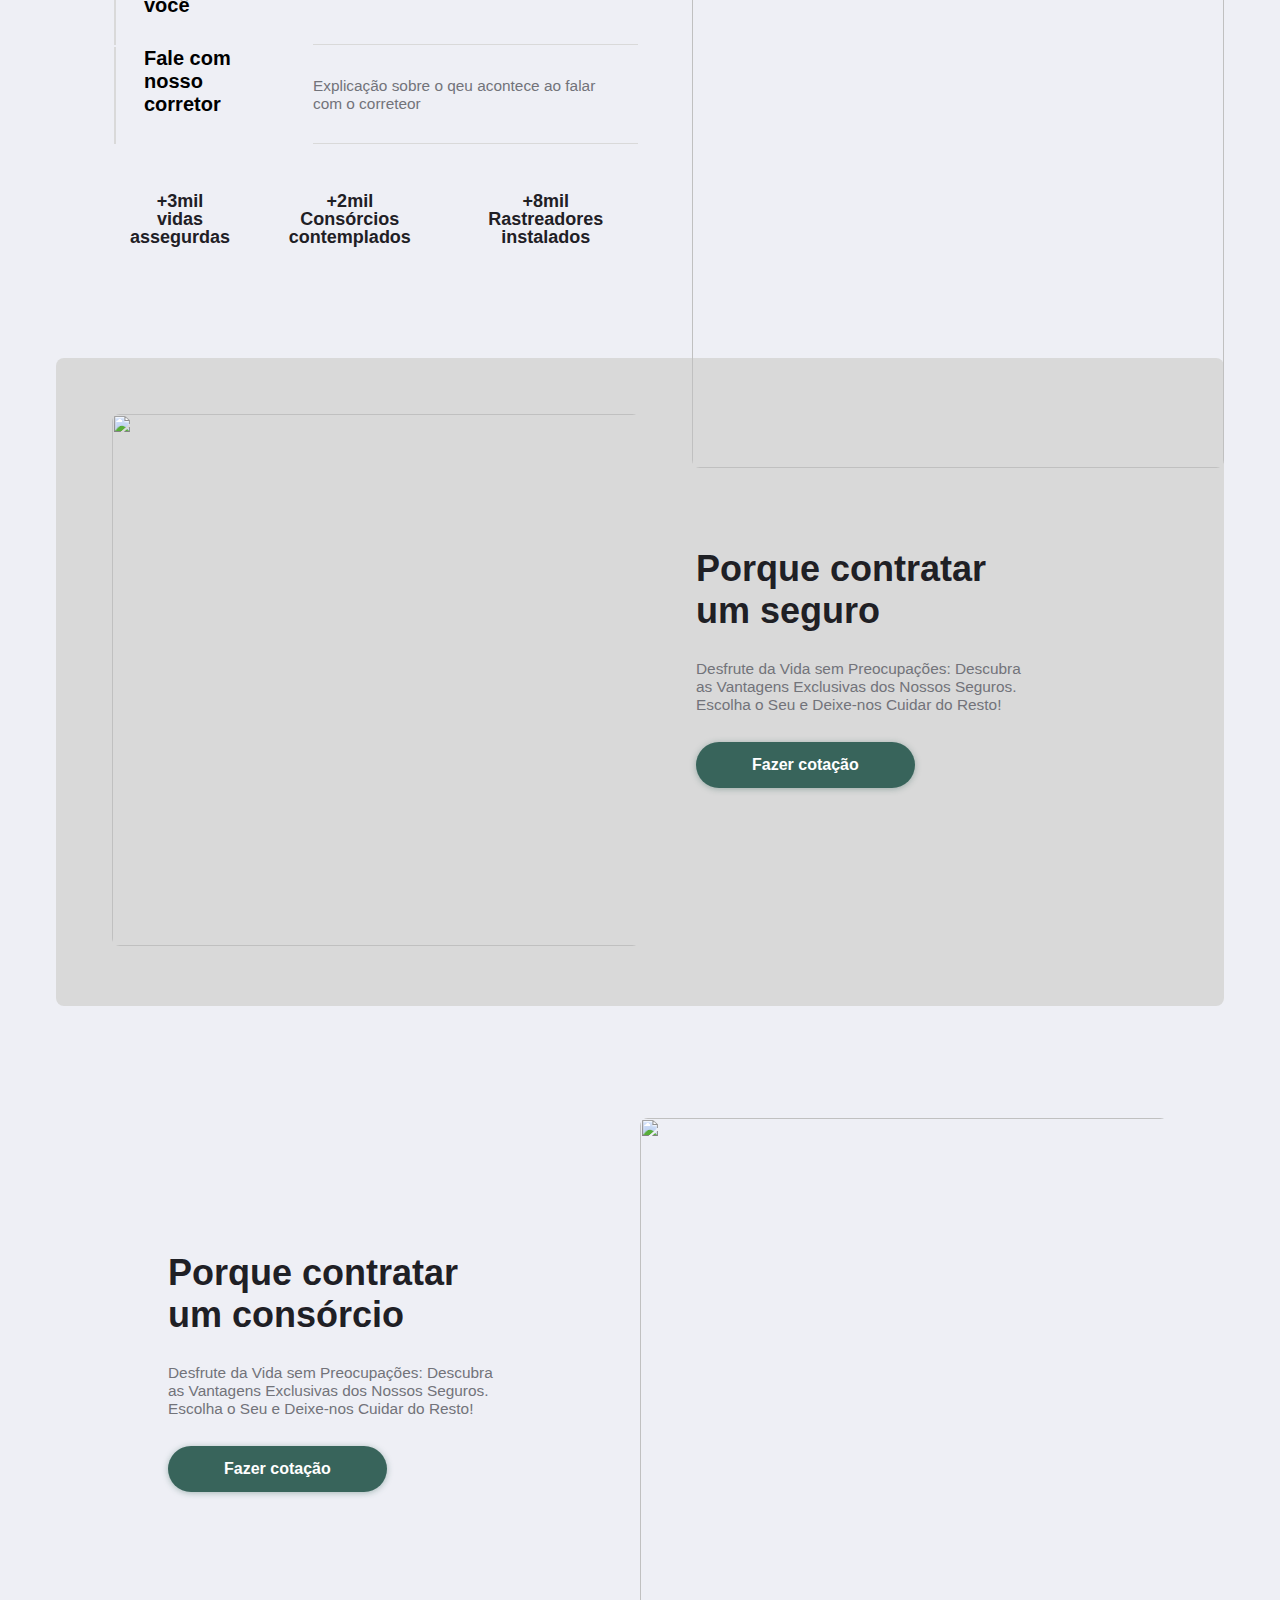
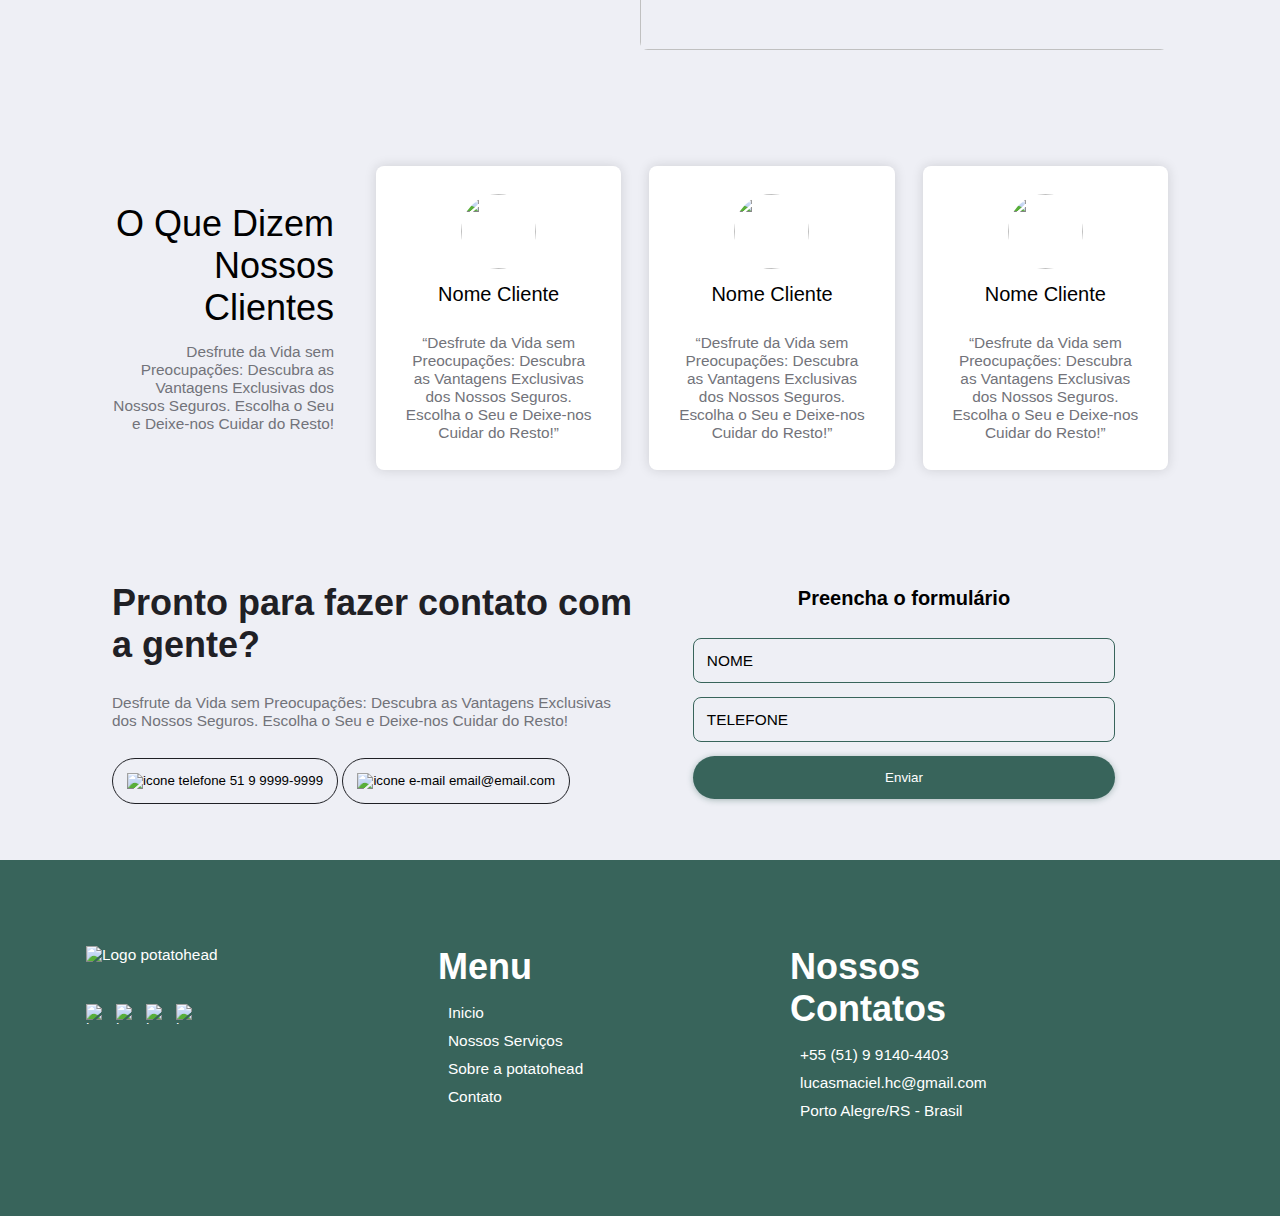
==== commit 12206f60: "animação parceiros" ====
--- a/index.html
+++ b/index.html
@@ -118,18 +118,24 @@
         <section class="parceiros">
             <div class="container">
                 <div class="logo-parceiros">
-                    <img src="assets/LogoParceiros/image 40.svg" alt="">
-                    <img src="assets/LogoParceiros/image 41.svg" alt="">
-                    <img src="assets/LogoParceiros/image 42.svg" alt="">
-                    <img src="assets/LogoParceiros/image 43.svg" alt="">
-                    <img src="assets/LogoParceiros/image 44.svg" alt="">
-                </div>
-                <div class="logo-parceiros">
-                    <img src="assets/LogoParceiros/image 45.svg" alt="">
-                    <img src="assets/LogoParceiros/image 46.svg" alt="">
-                    <img src="assets/LogoParceiros/image 47.svg" alt="">
-                    <img src="assets/LogoParceiros/image 48.svg" alt="">
-                </div>
+                    <div class="scroller" data-direction="right">
+                        <ul class="tag-list scroller__inner">
+                            <li><img src="assets/LogoParceiros/image 40.svg" alt=""></li>
+                            <li><img src="assets/LogoParceiros/image 41.svg" alt=""></li>
+                            <li><img src="assets/LogoParceiros/image 42.svg" alt=""></li>
+                            <li><img src="assets/LogoParceiros/image 43.svg" alt=""></li>
+                            <li><img src="assets/LogoParceiros/image 44.svg" alt=""></li>
+                        </ul>
+                    </div>
+                    <div class="scroller" data-direction="left">
+                        <ul class="tag-list scroller__inner">
+                            <li><img src="assets/LogoParceiros/image 40.svg" alt=""></li>
+                            <li><img src="assets/LogoParceiros/image 41.svg" alt=""></li>
+                            <li><img src="assets/LogoParceiros/image 42.svg" alt=""></li>
+                            <li><img src="assets/LogoParceiros/image 43.svg" alt=""></li>
+                            <li><img src="assets/LogoParceiros/image 44.svg" alt=""></li>
+                        </ul>
+                    </div>
             </div>
         </section>
         <!-- fim parceiros -->
--- a/CSS/Style.css
+++ b/CSS/Style.css
@@ -382,13 +382,54 @@
 .logo-parceiros {
     align-items: center;
     text-align: center;
-    margin-bottom: 2rem;
+    margin: 4rem 0;
 }
 
 .logo-parceiros img {
     max-width: 200px;
     
 }
+.scroller {
+            
+    max-width: 90%;
+    outline: 3px solid lime;
+    overflow: hidden;
+}
+
+.scroller__inner {
+    padding-block: 1rem;
+    display: flex;
+    flex-wrap: wrap;
+    gap: 1rem;
+}
+
+.scroller[data-animated="true"]{
+    overflow: hidden;
+   /*-webkit-mask: linear-gradient(90deg, transparent, white 20%, white 80%, transparent);*/
+    mask: linear-gradient(90deg, transparent, white 20%, white 80%, transparent);
+}
+
+.scroller[data-animated="true"] .scroller__inner {
+    width: max-content;
+    flex-wrap: nowrap;
+    animation: scroll var(--_animation-duration, 40s) var(--_animation-direction, forwards) linear infinite;
+}
+
+.scroller[data-direction="right"]{
+    --_animation-direction: reverse;
+}
+
+.scroller[data-direction="left"]{
+    --_animation-direction: forwards;
+}
+
+@keyframes scroll {
+    to{
+        transform: translate(calc(-50% - 0.5rem));
+    }
+    
+}
+
 
 /*----- Como funciona  -----*/
 .como-funciona .container {
@@ -860,6 +901,16 @@
     .ul-menu li {
         font-size: 18px;
     }
+    .nossos-produtos .container {
+        grid-template-columns: 100%;
+        
+    }
+    .txt-produtos,  .txt-produtos .efeitobtn .btn-primario {
+        text-align: center;
+        margin: 2rem auto;
+        padding: auto;
+        text-align: center;
+    }
 }
 
 /*================= Media Queries mobile ========*/
@@ -893,7 +944,6 @@
 
     .imagem-hero img {
         height: 240px;
-        max-width: 800px;
         max-width: 100%;
         display: block;
         margin: auto;
@@ -902,15 +952,11 @@
         display: grid;
         grid-template-columns: 1fr;
     }
-    .nossos-produtos .container {
-        grid-template-columns: 1fr;
-    }
-
-    
-    .cards-produtos {
+
+        .cards-produtos {
         flex-direction: column;
         height: 400px;
-        width: 600px;
+        max-width: 600px;
         gap: .5rem; 
         padding: 0 1rem;  
     }
